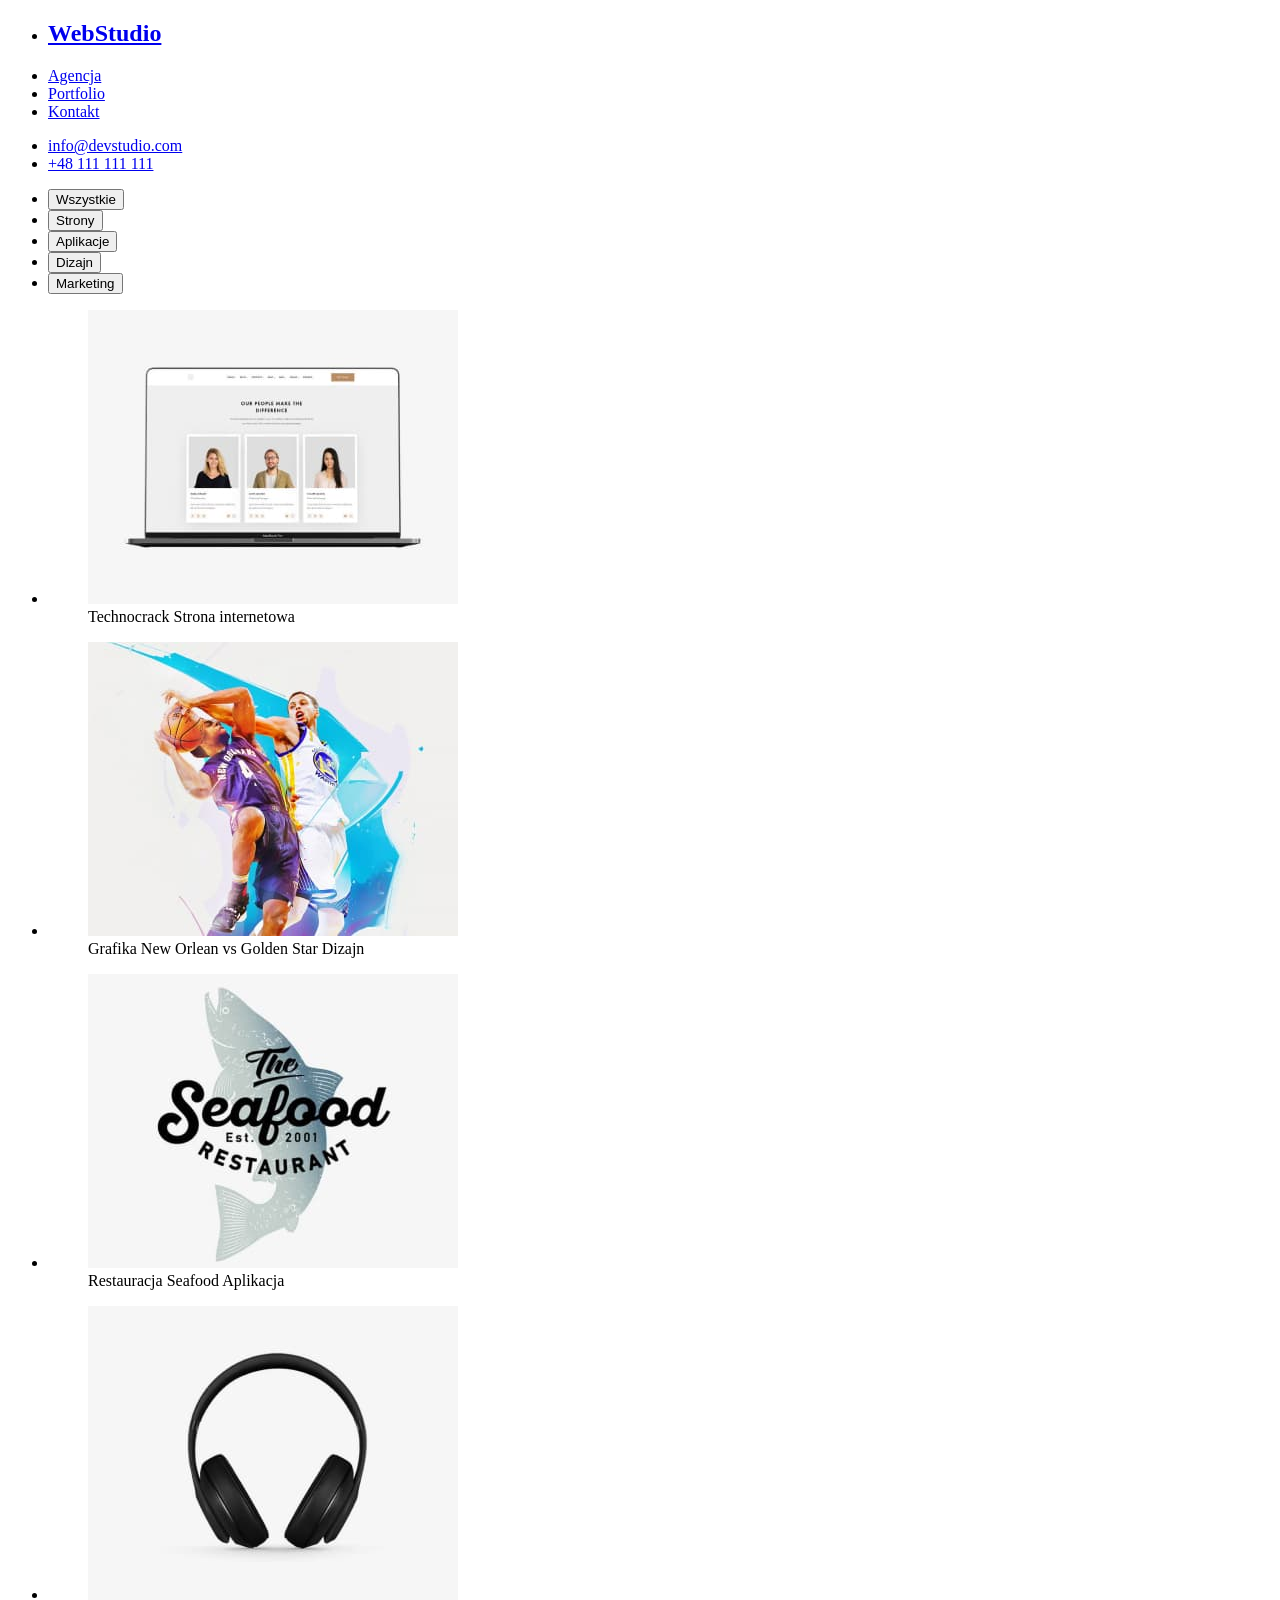
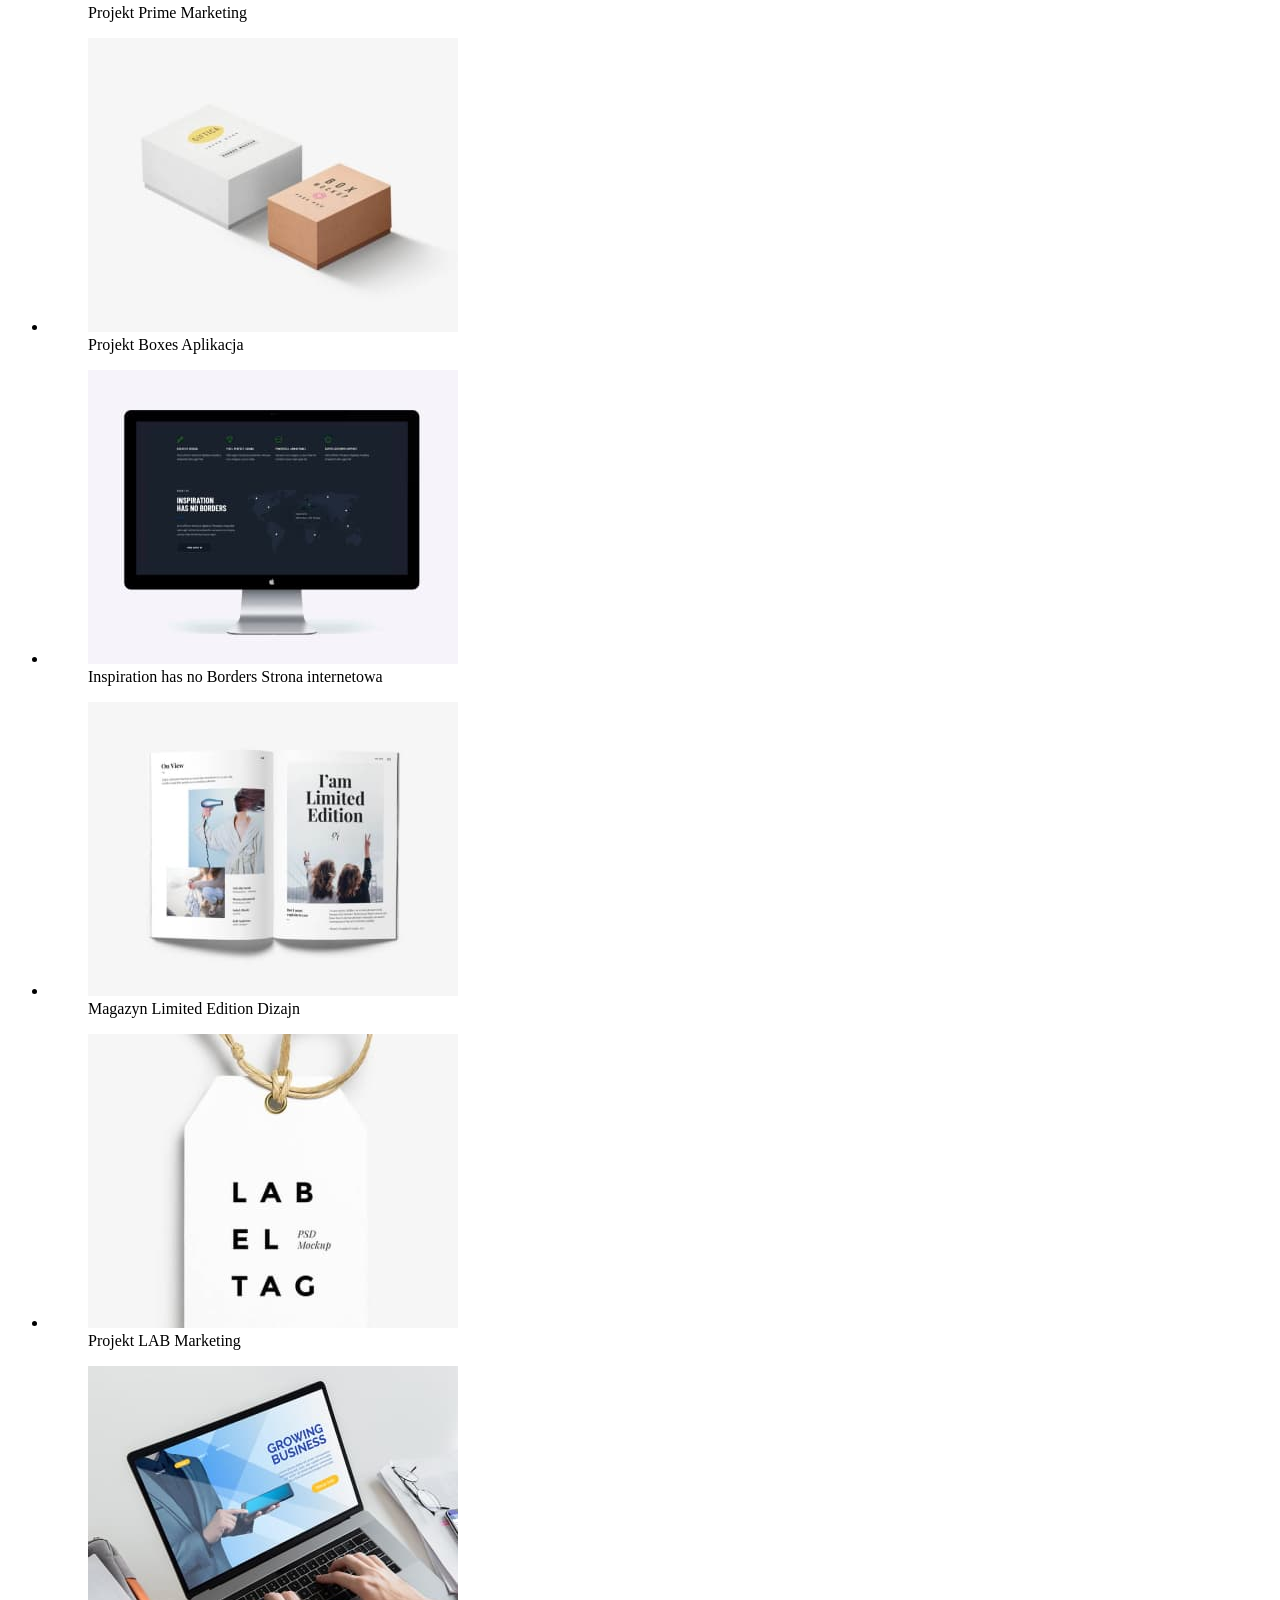
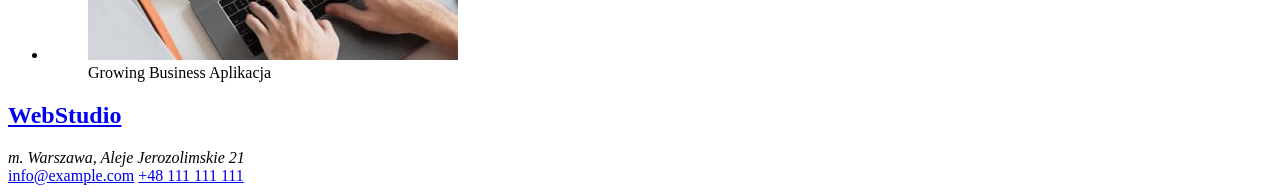
==== portfolio.html @ 658cb631 "Portofolio" ====
<!DOCTYPE html>
<html lang="pl">
<head>
    <meta charset="UTF-8">
    <meta http-equiv="X-UA-Compatible" content="IE=edge">
    <meta name="viewport" content="width=device-width, initial-scale=1.0">
    <title>Zadanie domowe #2</title>
    <link rel="stylesheet" href=goit-markup-hw-02\css\styles.css>
</head>
<body>
<header>
    <nav>
        <ul>
            <li>
                <h2><a href="index.html">WebStudio</a></h2>
            </li>
            <li><a href="/Agencja">Agencja</a> </li>
            <li><a href="portfolio.html">Portfolio</a></li>
            <li><a href="/Kontakt">Kontakt</a></li>
        </ul>
    </nav>
    <div>
        <ul>
            <li><a href="mailto:info@devstudio.com">info@devstudio.com</a></li>
            <li><a href="tel:+48111111111">+48 111 111 111</a></li>
        </ul>
    </div>
</header>
<main>
    <div>
        <ul>
            <li><button type="button">Wszystkie</button></li>
            <li><button type="button">Strony</button></li>
            <li><button type="button">Aplikacje</button></li>
            <li><button type="button">Dizajn</button></li>
            <li><button type="button">Marketing</button></li>
        </ul>
    </div>

    <div>
        <ul>
            <li>
            <figure>
                <img src="portfolio images\technocrack.jpg" 
                alt="Widok przykładowej strony na laptopie" 
                width="370px" 
                height="294px">
                <figcaption>Technocrack Strona internetowa</figcaption>
            </figure>
            </li>
            
            <li>
            <figure>
                <img src="portfolio images\grafika new orlean vs golden star.jpg" 
                alt="Koszykarze" 
                width="370px" 
                height="294px">
                <figcaption>Grafika New Orlean vs Golden Star Dizajn</figcaption>
            </figure>
            </li>

            <li>
                <figure>
                    <img src="portfolio images\restauracja seafood.jpg" 
                    alt="Logo restauracji przedstawiające rybę" 
                    width="370px" 
                    height="294px">
                    <figcaption>Restauracja Seafood Aplikacja</figcaption>
                </figure>
            </li>

            <li>
                <figure>
                    <img src="portfolio images\projekt prime.jpg" 
                    alt="Czarne duże słuchawki bezprzewodowe na białym tle" 
                    width="370px" 
                    height="294px">
                    <figcaption>Projekt Prime Marketing</figcaption>
                </figure>
            </li>

            <li>
                <figure>
                    <img src="portfolio images\projekt boxes.jpg" 
                    alt="Dwa pudełka: białe i pomarańczowe na białym tle" 
                    width="370px" 
                    height="294px">
                    <figcaption>Projekt Boxes Aplikacja</figcaption>
                </figure>
            </li>

            <li>
                <figure>
                    <img src="portfolio images\inspiration has no borders.jpg" 
                    alt="Monitor Mac z otwartą czarną stroną internetową" 
                    width="370px" 
                    height="294px">
                    <figcaption>Inspiration has no Borders Strona internetowa</figcaption>
                </figure>
            </li>

            <li>
                <figure>
                    <img src="portfolio images\magazyn limited edition.jpg" 
                    alt="Otwarta książka na białym tle" 
                    width="370px" 
                    height="294px">
                    <figcaption>Magazyn Limited Edition Dizajn</figcaption>
                </figure>
            </li>

            <li>
                <figure>
                    <img src="portfolio images\projekt lab.jpg" 
                    alt="Biała metka wisząca na sznurku" 
                    width="370px" 
                    height="294px">
                    <figcaption>Projekt LAB Marketing</figcaption>
                </figure>
            </li>

            <li>
                <figure>
                    <img src="portfolio images\growing business.jpg" 
                    alt="Ręce pracującego na laptopie mężczyzny" 
                    width="370px" 
                    height="294px">
                    <figcaption>Growing Business Aplikacja</figcaption>
                </figure>
            </li>
        </ul>
    </div>
</main>
<footer>
    <h2><a href="/WebStudio">WebStudio</a></h2>
    <address>m. Warszawa, Aleje Jerozolimskie 21</address>
    <a href="mailto:info@example.com">info@example.com</a>
    <a href="tel:+48111111111">+48 111 111 111</a>
</footer>
</body>
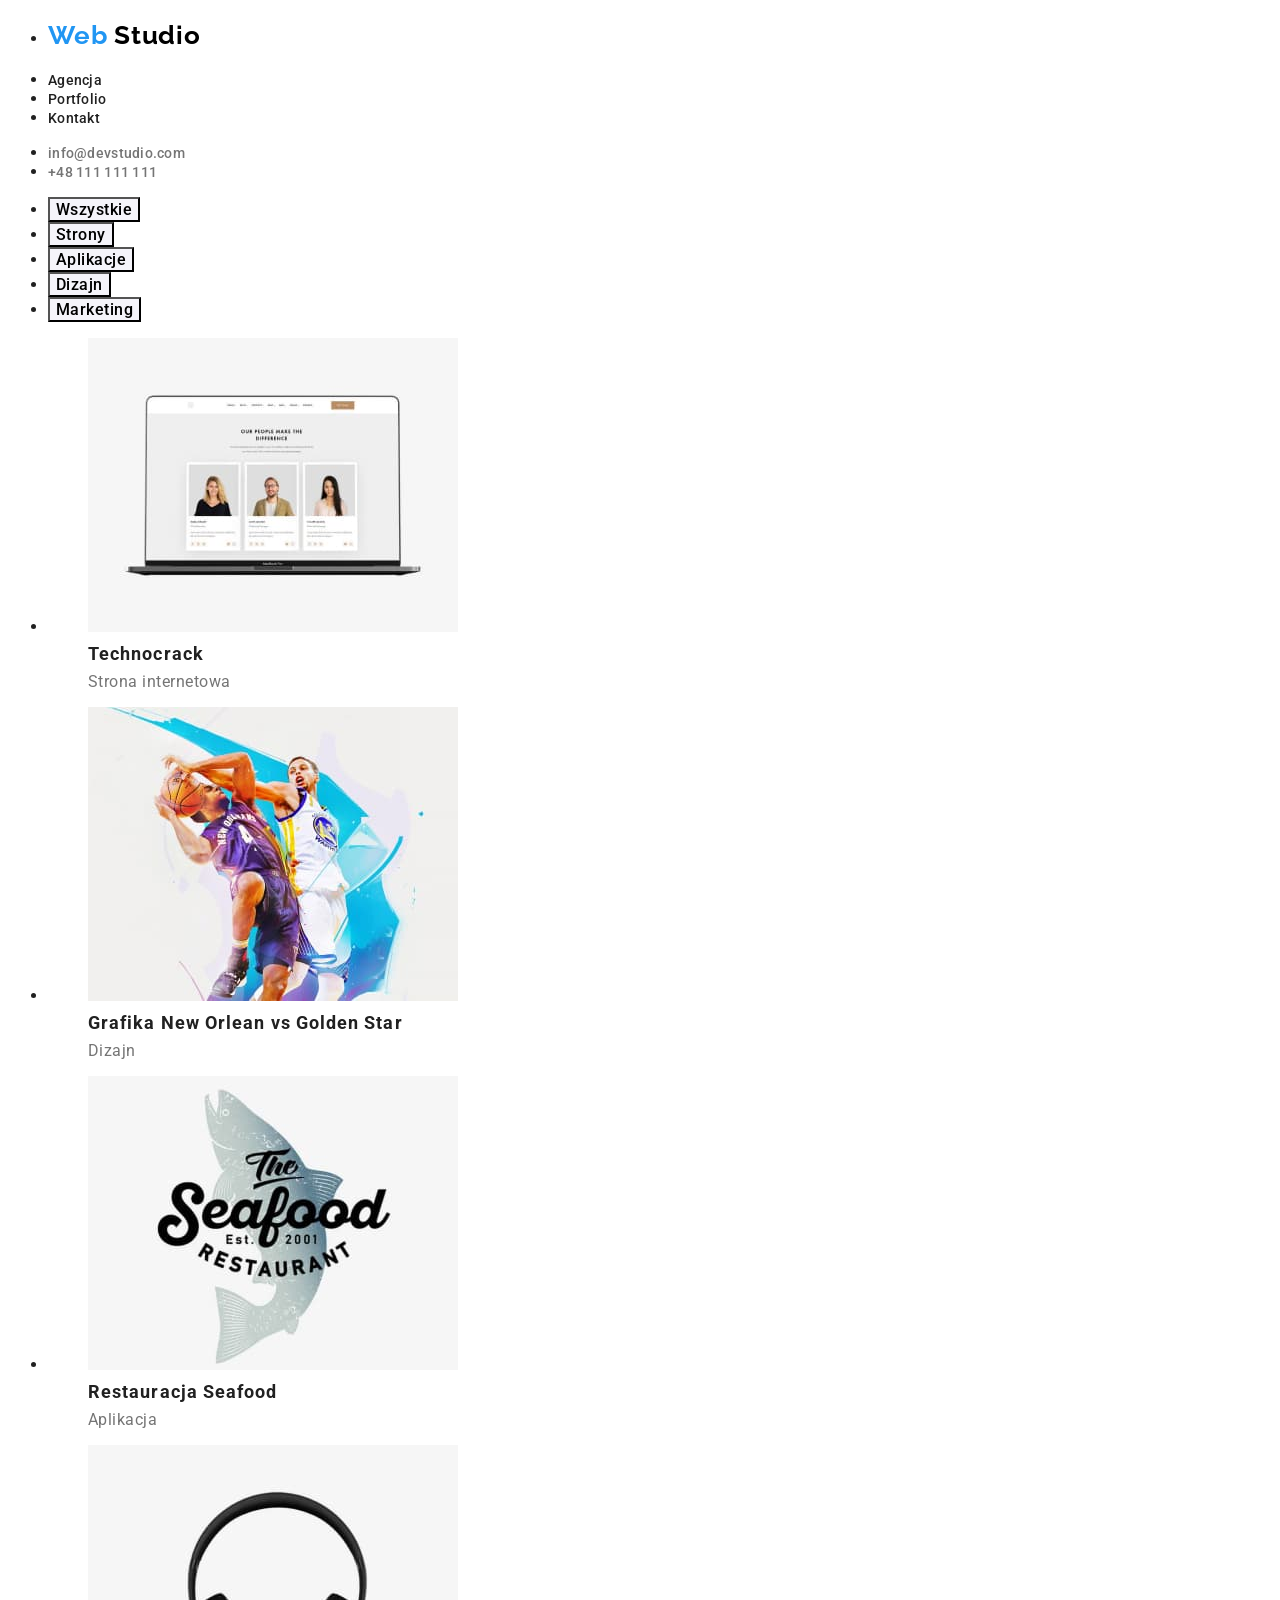
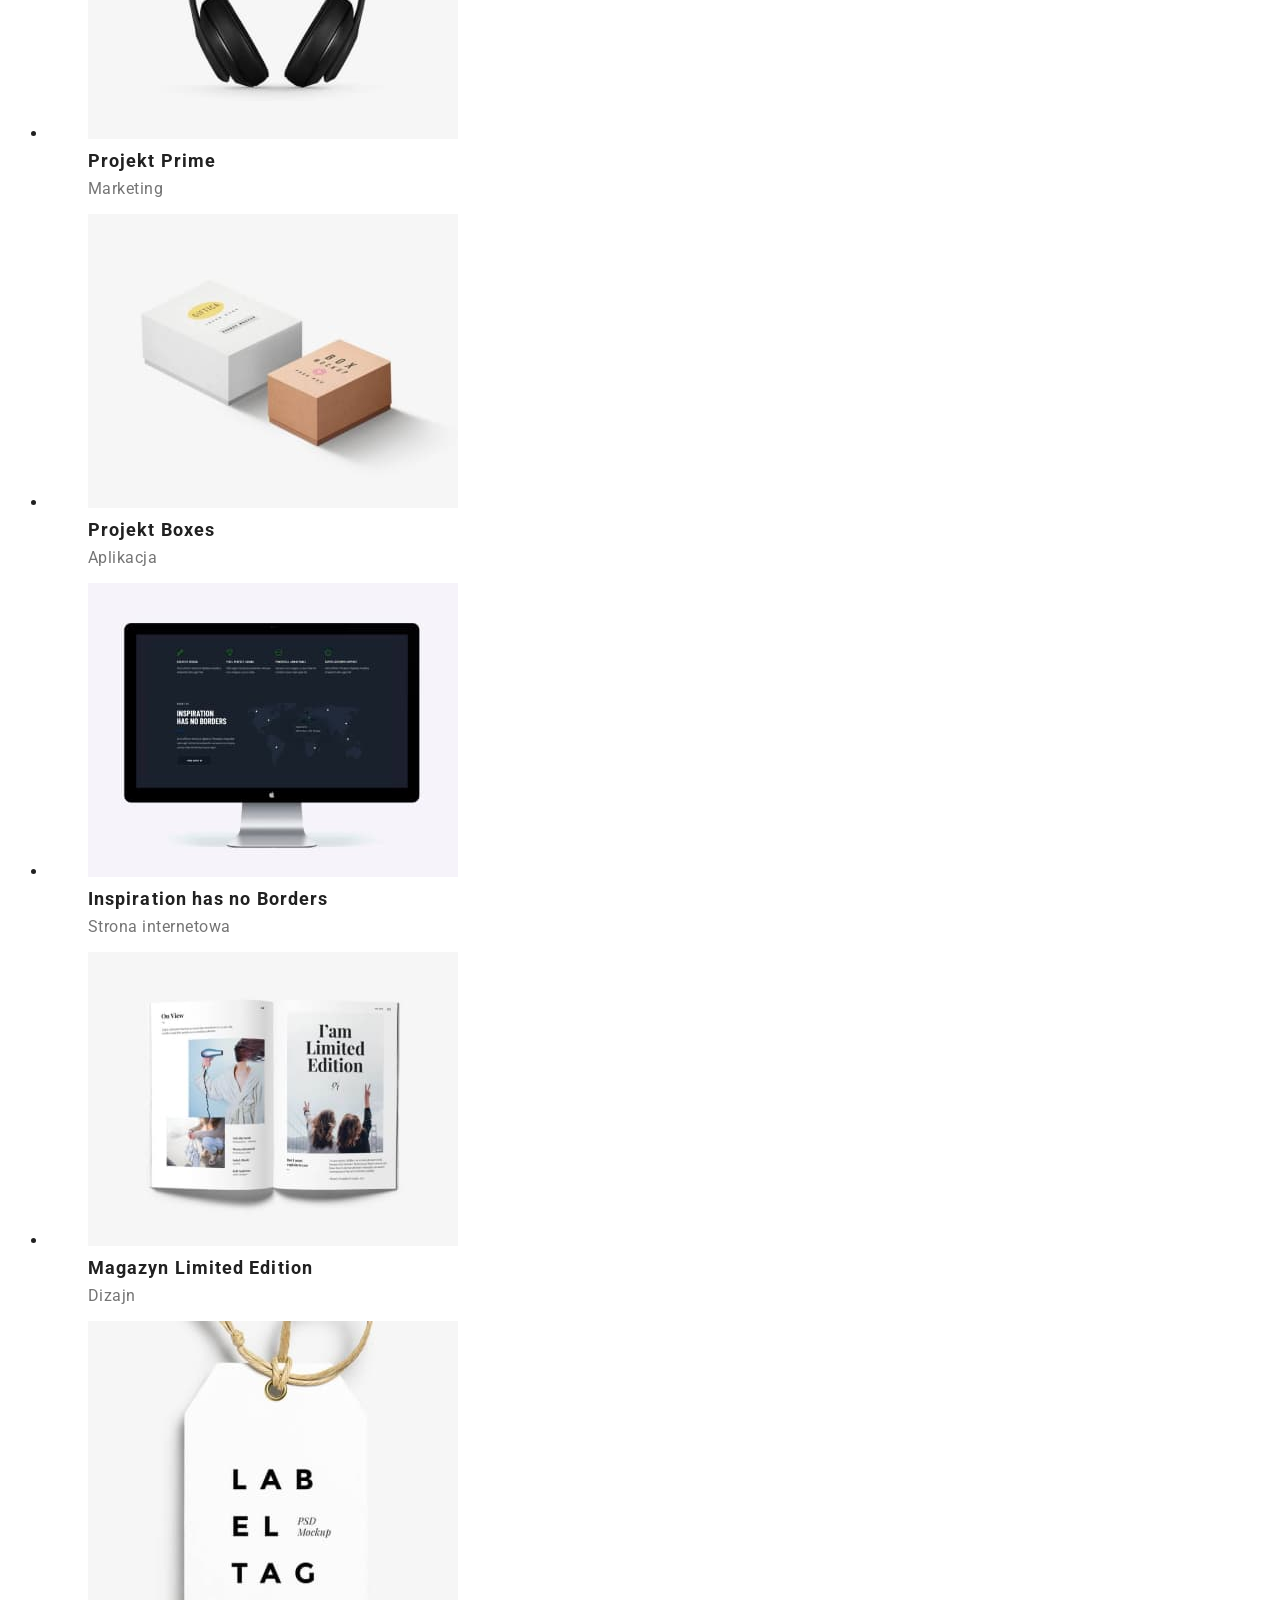
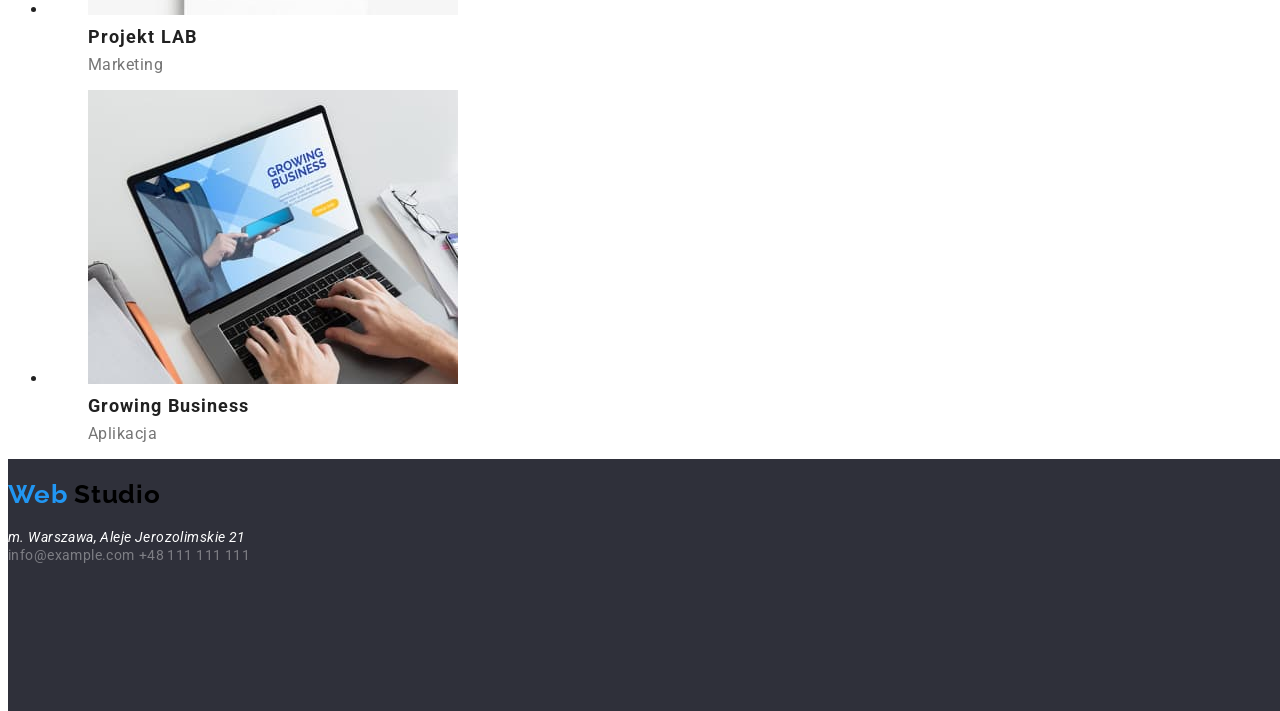
==== commit 87eb7b30: "Nadanie styli" ====
--- a/portfolio.html
+++ b/portfolio.html
@@ -1,140 +1,202 @@
 <!DOCTYPE html>
 <html lang="pl">
-<head>
-    <meta charset="UTF-8">
-    <meta http-equiv="X-UA-Compatible" content="IE=edge">
-    <meta name="viewport" content="width=device-width, initial-scale=1.0">
+  <head>
+    <meta charset="UTF-8" />
+    <meta http-equiv="X-UA-Compatible" content="IE=edge" />
+    <meta name="viewport" content="width=device-width, initial-scale=1.0" />
     <title>Zadanie domowe #2</title>
-    <link rel="stylesheet" href=goit-markup-hw-02\css\styles.css>
-</head>
-<body>
-<header>
-    <nav>
-        <ul>
-            <li>
-                <h2><a href="index.html">WebStudio</a></h2>
-            </li>
-            <li><a href="/Agencja">Agencja</a> </li>
-            <li><a href="portfolio.html">Portfolio</a></li>
-            <li><a href="/Kontakt">Kontakt</a></li>
-        </ul>
-    </nav>
-    <div>
-        <ul>
-            <li><a href="mailto:info@devstudio.com">info@devstudio.com</a></li>
-            <li><a href="tel:+48111111111">+48 111 111 111</a></li>
-        </ul>
-    </div>
-</header>
-<main>
-    <div>
-        <ul>
-            <li><button type="button">Wszystkie</button></li>
-            <li><button type="button">Strony</button></li>
-            <li><button type="button">Aplikacje</button></li>
-            <li><button type="button">Dizajn</button></li>
-            <li><button type="button">Marketing</button></li>
-        </ul>
-    </div>
-
-    <div>
-        <ul>
-            <li>
-            <figure>
-                <img src="portfolio images\technocrack.jpg" 
-                alt="Widok przykładowej strony na laptopie" 
-                width="370px" 
-                height="294px">
-                <figcaption>Technocrack Strona internetowa</figcaption>
-            </figure>
-            </li>
-            
-            <li>
-            <figure>
-                <img src="portfolio images\grafika new orlean vs golden star.jpg" 
-                alt="Koszykarze" 
-                width="370px" 
-                height="294px">
-                <figcaption>Grafika New Orlean vs Golden Star Dizajn</figcaption>
-            </figure>
-            </li>
-
-            <li>
-                <figure>
-                    <img src="portfolio images\restauracja seafood.jpg" 
-                    alt="Logo restauracji przedstawiające rybę" 
-                    width="370px" 
-                    height="294px">
-                    <figcaption>Restauracja Seafood Aplikacja</figcaption>
-                </figure>
-            </li>
-
-            <li>
-                <figure>
-                    <img src="portfolio images\projekt prime.jpg" 
-                    alt="Czarne duże słuchawki bezprzewodowe na białym tle" 
-                    width="370px" 
-                    height="294px">
-                    <figcaption>Projekt Prime Marketing</figcaption>
-                </figure>
-            </li>
-
-            <li>
-                <figure>
-                    <img src="portfolio images\projekt boxes.jpg" 
-                    alt="Dwa pudełka: białe i pomarańczowe na białym tle" 
-                    width="370px" 
-                    height="294px">
-                    <figcaption>Projekt Boxes Aplikacja</figcaption>
-                </figure>
-            </li>
-
-            <li>
-                <figure>
-                    <img src="portfolio images\inspiration has no borders.jpg" 
-                    alt="Monitor Mac z otwartą czarną stroną internetową" 
-                    width="370px" 
-                    height="294px">
-                    <figcaption>Inspiration has no Borders Strona internetowa</figcaption>
-                </figure>
-            </li>
-
-            <li>
-                <figure>
-                    <img src="portfolio images\magazyn limited edition.jpg" 
-                    alt="Otwarta książka na białym tle" 
-                    width="370px" 
-                    height="294px">
-                    <figcaption>Magazyn Limited Edition Dizajn</figcaption>
-                </figure>
-            </li>
-
-            <li>
-                <figure>
-                    <img src="portfolio images\projekt lab.jpg" 
-                    alt="Biała metka wisząca na sznurku" 
-                    width="370px" 
-                    height="294px">
-                    <figcaption>Projekt LAB Marketing</figcaption>
-                </figure>
-            </li>
-
-            <li>
-                <figure>
-                    <img src="portfolio images\growing business.jpg" 
-                    alt="Ręce pracującego na laptopie mężczyzny" 
-                    width="370px" 
-                    height="294px">
-                    <figcaption>Growing Business Aplikacja</figcaption>
-                </figure>
-            </li>
-        </ul>
-    </div>
-</main>
-<footer>
-    <h2><a href="/WebStudio">WebStudio</a></h2>
-    <address>m. Warszawa, Aleje Jerozolimskie 21</address>
-    <a href="mailto:info@example.com">info@example.com</a>
-    <a href="tel:+48111111111">+48 111 111 111</a>
-</footer>
-</body>
+    <link rel="stylesheet" href=css/styles.css>
+    <link rel="preconnect" href="https://fonts.googleapis.com" />
+    <link rel="preconnect" href="https://fonts.gstatic.com" crossorigin />
+    <link
+      href="https://fonts.googleapis.com/css2?family=Raleway:wght@700&family=Roboto:wght@400;500;700;900&display=swap"
+      rel="stylesheet"
+    />
+  </head>
+  <body>
+    <header>
+      <nav>
+        <ul>
+          <li>
+            <h2>
+              <a href="index.html" class="logo">
+                <span class="first-word">Web</span>
+                <span class="second-word">Studio</span>
+              </a>
+            </h2>
+          </li>
+          <li><a href="/Agencja" class="nav">Agencja</a></li>
+          <li><a href="portfolio.html" class="nav">Portfolio</a></li>
+          <li><a href="/Kontakt" class="nav">Kontakt</a></li>
+        </ul>
+      </nav>
+      <div>
+        <ul>
+          <li><a href="mailto:info@devstudio.com" class="contact">info@devstudio.com</a></li>
+          <li><a href="tel:+48111111111" class="contact">+48 111 111 111</a></li>
+        </ul>
+      </div>
+    </header>
+    <main>
+      <div>
+        <ul>
+          <li><button type="button" class="buttons">Wszystkie</button></li>
+          <li><button type="button" class="buttons">Strony</button></li>
+          <li><button type="button" class="buttons">Aplikacje</button></li>
+          <li><button type="button" class="buttons">Dizajn</button></li>
+          <li><button type="button" class="buttons">Marketing</button></li>
+        </ul>
+      </div>
+
+      <div>
+        <ul>
+          <li>
+            <figure>
+              <img
+                src="images/technocrack.jpg"
+                alt="Widok przykładowej strony na laptopie"
+                width="370"
+                height="294"
+              />
+              <figcaption>
+                <span class="image-signature">Technocrack</span>
+                <span class="image-type">Strona internetowa</span>
+              </figcaption>
+            </figure>
+          </li>
+
+          <li>
+            <figure>
+              <img
+                src="images/grafika_new_orlean_vs_golden_star.jpg"
+                alt="Koszykarze"
+                width="370"
+                height="294"
+              />
+              <figcaption>
+                <span class="image-signature">Grafika New Orlean vs Golden Star</span>
+                <span class="image-type"> Dizajn</span>
+              </figcaption>
+            </figure>
+          </li>
+
+          <li>
+            <figure>
+              <img
+                src="images/restauracja_seafood.jpg"
+                alt="Logo restauracji przedstawiające rybę"
+                width="370"
+                height="294"
+              />
+              <figcaption>
+                <span class="image-signature">Restauracja Seafood</span>
+                <span class="image-type">Aplikacja</span>
+              </figcaption>
+            </figure>
+          </li>
+
+          <li>
+            <figure>
+              <img
+                src="images/projekt_prime.jpg"
+                alt="Czarne duże słuchawki bezprzewodowe na białym tle"
+                width="370"
+                height="294"
+              />
+              <figcaption>
+                <span class="image-signature">Projekt Prime</span>
+                <span class="image-type">Marketing</span>
+              </figcaption>
+            </figure>
+          </li>
+
+          <li>
+            <figure>
+              <img
+                src="images/projekt_boxes.jpg"
+                alt="Dwa pudełka: białe i pomarańczowe na białym tle"
+                width="370"
+                height="294"
+              />
+              <figcaption>
+                <span class="image-signature">Projekt Boxes</span>
+                <span class="image-type">Aplikacja</span>
+              </figcaption>
+            </figure>
+          </li>
+
+          <li>
+            <figure>
+              <img
+                src="images/inspiration_has_no_borders.jpg"
+                alt="Monitor Mac z otwartą czarną stroną internetową"
+                width="370"
+                height="294"
+              />
+              <figcaption>
+                <span class="image-signature">Inspiration has no Borders</span>
+                <span class="image-type">Strona internetowa</span>
+              </figcaption>
+            </figure>
+          </li>
+
+          <li>
+            <figure>
+              <img
+                src="images/magazyn_limited_edition.jpg"
+                alt="Otwarta książka na białym tle"
+                width="370"
+                height="294"
+              />
+              <figcaption>
+                <span class="image-signature">Magazyn Limited Edition</span>
+                <span class="image-type">Dizajn</span>
+              </figcaption>
+            </figure>
+          </li>
+
+          <li>
+            <figure>
+              <img
+                src="images/projekt_lab.jpg"
+                alt="Biała metka wisząca na sznurku"
+                width="370"
+                height="294"
+              />
+              <figcaption>
+                <span class="image-signature">Projekt LAB</span>
+                <span class="image-type">Marketing</span>
+              </figcaption>
+            </figure>
+          </li>
+
+          <li>
+            <figure>
+              <img
+                src="images/growing_business.jpg"
+                alt="Ręce pracującego na laptopie mężczyzny"
+                width="370"
+                height="294"
+              />
+              <figcaption>
+                <span class="image-signature">Growing Business</span>
+                <span class="image-type">Aplikacja</span>
+              </figcaption>
+            </figure>
+          </li>
+        </ul>
+      </div>
+    </main>
+    <footer>
+      <h2>
+        <a href="index.html" class="logo">
+          <span class="first-word">Web</span>
+          <span class="second-word">Studio</span>
+        </a>
+      </h2>
+      <address class="address">m. Warszawa, Aleje Jerozolimskie 21</address>
+      <a href="mailto:info@example.com" class="footer-contact">info@example.com</a>
+      <a href="tel:+48111111111" class="footer-contact">+48 111 111 111</a>
+    </footer>
+  </body>
+</html>
